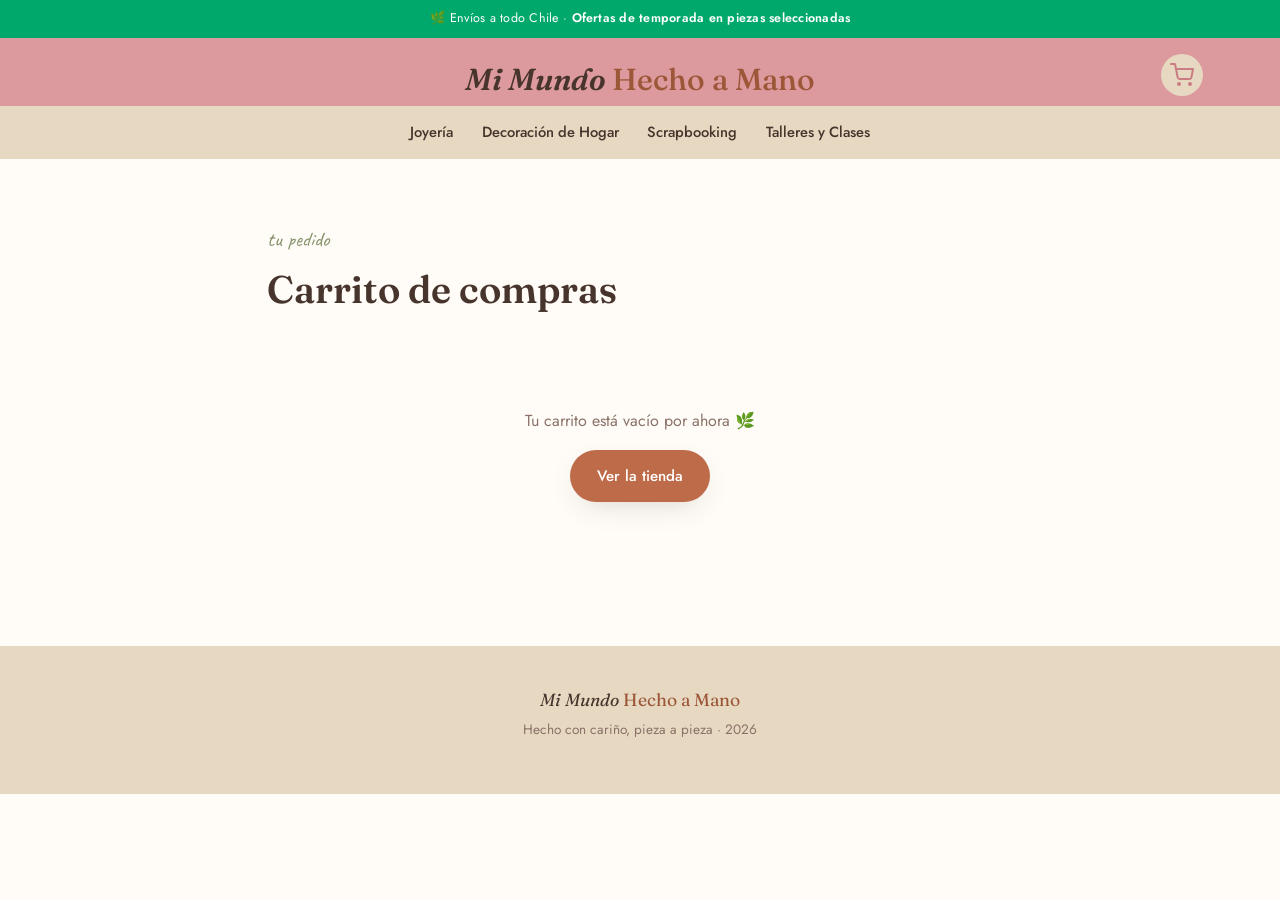
==== mimundo-web/carrito.html @ acd729af "primer commit primer commit que contiene la estructura creada para la pagina web, esta representa un" ====
<!DOCTYPE html>
<html lang="es">
<head>
<meta charset="UTF-8">
<meta name="viewport" content="width=device-width, initial-scale=1.0">
<title>Tu carrito — Mi Mundo Hecho a Mano</title>

<link rel="preconnect" href="https://fonts.googleapis.com">
<link rel="preconnect" href="https://fonts.gstatic.com" crossorigin>
<link href="https://fonts.googleapis.com/css2?family=Fraunces:ital,opsz,wght@0,9..144,400;0,9..144,500;0,9..144,600;1,9..144,500;1,9..144,600&family=Jost:wght@300;400;500;600&family=Caveat:wght@500;700&display=swap" rel="stylesheet">
<link rel="stylesheet" href="css/style.css">
<script src="js/analytics.js"></script>
</head>
<body>

<div class="promo-bar">🌿 Envíos a todo Chile · <strong>Ofertas de temporada en piezas seleccionadas</strong></div>

<header class="site-header">
  <div class="header-inner">
    <a href="index.html" class="logo">Mi Mundo <span>Hecho a Mano</span></a>
    <button class="nav-toggle" id="navToggle" aria-label="Abrir menú" aria-expanded="false">
      <span></span><span></span><span></span>
    </button>
    <nav class="main-nav" id="mainNav"></nav>
  </div>
</header>

<main class="cart-page">
  <div class="section-head">
    <span class="tag-label">tu pedido</span>
    <h2>Carrito de compras</h2>
  </div>

  <div id="cartEmpty" class="cart-empty" style="display:none">
    <p>Tu carrito está vacío por ahora 🌿</p>
    <a href="index.html#tienda" class="btn btn-primary">Ver la tienda</a>
  </div>

  <div id="cartWrap" class="cart-list"></div>

  <div id="cartSummary" class="cart-summary" style="display:none">
    <div class="cart-total-row">
      <span>Total</span>
      <span id="cartTotal" class="cart-total-amount">$0</span>
    </div>
    <div class="cart-summary-actions">
      <button type="button" id="btnVaciar" class="btn btn-ghost">Vaciar carrito</button>
      <button type="button" id="btnPagar" class="btn btn-primary">Pagar con Mercado Pago</button>
    </div>
    <p class="cart-note">Pagas todos los productos juntos, de forma segura, en Mercado Pago.</p>
  </div>
</main>

<footer class="site-footer">
  <p class="footer-logo">Mi Mundo <span>Hecho a Mano</span></p>
  <p>Hecho con cariño, pieza a pieza · <span data-footer-year></span></p>
</footer>

<div class="toast" id="toast"></div>

<script src="js/data-core.js"></script>
<!-- SECCIONES: si agregas una sección nueva, agrega aquí su línea (ver LEEME.md) -->
<script src="js/secciones/joyeria.js"></script>
<script src="js/secciones/decoracion-hogar.js"></script>
<script src="js/secciones/scrapbooking.js"></script>
<script src="js/secciones/talleres.js"></script>
<!-- fin secciones -->
<script src="js/cart.js"></script>
<script src="js/ui.js"></script>
<script src="js/carrito.js"></script>
</body>
</html>
---- mimundo-web/css/style.css ----
/* =========================================================
   MI MUNDO HECHO A MANO — hoja de estilos
   Concepto: "mesa de manualidades" — washi tape, polaroids
   y puntadas de hilo como firma visual de la marca.
   ========================================================= */

:root{
  /* paleta */
  --bg:            #FAF3EC;
  --bg-alt:        #F1E4D8;
  --kraft:         #E7D8C2;
  --card:          #FFFCF8;
  --text:          #47342C;
  --text-soft:     #8A7267;
  --clay:          #BD6B48;
  --clay-dark:     #9C5738;
  --rose:          #DD9A9E;
  --rose-dark:     #C97C82;
  --sage:          #85916A;
  --gold:          #C9A227;
  --jade:          #00A86B ;

  /* tipografia */
  --f-display: 'Fraunces', serif;
  --f-body:    'Jost', sans-serif;
  --f-accent:  'Caveat', cursive;

  --radius: 10px;
  --shadow: 0 10px 30px -12px rgba(71,52,44,.25);
}

*,*::before,*::after{ box-sizing:border-box; }
html{ 
  scroll-behavior:smooth;
  overflow-x: hidden;
  scrollbar-color: var(--sage) var(--kraft);
}
body{
  margin:0;
  background:var(--card);
  color:var(--text);
  font-family:var(--f-body);
  font-size:16px;
  line-height:1.6;
  -webkit-font-smoothing:antialiased;
}
h1,h2,h3{ font-family:var(--f-display); font-weight:600; margin:0 0 .4em; color:var(--text); }
p{ margin:0 0 1em; color:var(--text-soft); }
a{ color:inherit; text-decoration:none; }
img{ max-width:100%; display:block; }
section{ padding:5rem 6vw; }
@media (max-width:640px){ section{ padding:3.5rem 6vw; } }

/* ---------- botones ---------- */
.btn{
  display:inline-flex; align-items:center; justify-content:center;
  padding:.85em 1.7em;
  border-radius:999px;
  font-family:var(--f-body); font-weight:500; font-size:.95rem;
  border:1.5px solid transparent;
  cursor:pointer;
  transition:transform .15s ease, box-shadow .15s ease, background .2s ease;
}
.btn:hover{ transform:translateY(-2px); }
.btn-primary{ background:var(--clay); color:#fff; box-shadow:var(--shadow); }
.btn-primary:hover{ background:var(--clay-dark); }
.btn-outline{ border-color:var(--clay); color:var(--clay-dark); background:transparent; }
.btn-outline:hover{ background:var(--clay); color:#fff; }
.btn-small{ padding:.55em 1.2em; font-size:.85rem; }
.btn-ghost{ color:var(--text-soft); text-decoration:underline; font-size:.85rem; padding:.4em 0; }

/* ---------- barra de promoción ---------- */
.promo-bar{
  background:var(--jade); color:#fff; text-align:center;
  font-size:.78rem; letter-spacing:.02em; padding:.55rem 1rem;
}
.promo-bar strong{ font-weight:600; }

/* ---------- header / nav (barra semioculta: fina, se expande por sección) ---------- */
.site-header{
  position:sticky; top:0; z-index:50;
  background:var(--rose); backdrop-filter:blur(6px);
}
.site-header{ top:0px; }
.site-header{
  transition: transform .3s ease;
}
.site-header.nav-hidden{
  transform: translateY(-100%);
}
@media (max-width:640px){ .site-header{ top:0px; } }
.header-inner{
  display:flex; flex-direction:column; align-items:center; gap:.15rem;
  padding:1.1rem 6vw .0rem; position:relative;
  max-width:1300px; margin:0 auto;
}
.logo{ font-family:var(--f-display); font-size:1.9rem; font-weight:600; font-style:italic; }
.logo span{ color:var(--clay-dark); font-style:normal; font-weight:500; }
.main-nav{ display:flex; gap:.4rem; align-items:center; justify-content:center; flex-wrap:wrap; 
  background: var(--kraft) ;
  width:100vw;
  position:center;
  left:50%;
  right:50%;
  margin-left:-50vw;
  margin-right:-50vw;}
.nav-item{ position:relative; }
.nav-link-row{ display:flex; align-items:center; }
.nav-link{
  display:inline-block; font-size:.92rem; font-weight:500; color:var(--text);
  padding:.9rem .7rem; position:relative;
}
.nav-link::after{
  content:""; position:absolute; left:.7rem; right:.7rem; bottom:.6rem; height:2px;
  background:var(--clay); transform:scaleX(0); transform-origin:left; transition:transform .2s ease;
}
.nav-item:hover .nav-link::after,
.nav-item.open .nav-link::after{ transform:scaleX(1); }

.nav-caret{
  display:none; background:none; border:none; color:var(--text-soft); font-size:.8rem;
  cursor:pointer; padding:.3rem .5rem;
}

/* mega panel: semioculto — solo aparece al pasar el mouse por su sección */
.mega-panel{
  display:none; position:absolute; top:100%; left:50%; transform:translateX(-50%);
  min-width:420px; background:var(--card); border-radius:12px; box-shadow:var(--shadow);
  border:1.5px solid var(--kraft); padding:1.3rem 1.5rem; gap:1.5rem;
  align-items:flex-start; z-index:60;
}
.nav-item:hover .mega-panel,
.nav-item:focus-within .mega-panel,
.nav-item.open .mega-panel{ display:flex; }

.mega-cols{ display:flex; gap:2rem; flex:1; }
.mega-col{ display:flex; flex-direction:column; gap:.35rem; min-width:120px; }
.mega-col-title{
  font-family:var(--f-accent); font-size:1.05rem; color:var(--sage); margin-bottom:.15rem;
}
.mega-col a{ font-size:.86rem; color:var(--text); padding:.15rem 0; }
.mega-col a:hover{ color:var(--clay-dark); }
.mega-ver-todo{
  display:block; font-weight:600; font-size:.85rem; color:var(--clay-dark);
  margin-bottom:.9rem; width:100%;
}
.mega-photo{
  width:110px; height:110px; border-radius:8px; background-size:cover; background-position:center;
  flex-shrink:0; display:none;
}
@media (min-width:1100px){ .mega-photo{ display:block; } }

@media (max-width:840px){
  .mega-panel{
    position:static; transform:none; display:none; box-shadow:none; border:none;
    border-top:1px dashed var(--kraft); border-radius:0; margin-top:.3rem; padding:.8rem 0 .8rem 1rem;
    flex-direction:column; width:100%;
  }
  .nav-item.open .mega-panel{ display:flex; }
  .nav-item:hover .mega-panel{ display:none; } /* en celular solo se abre con el tap, no con hover */
  .nav-item.open:hover .mega-panel{ display:flex; }
  .mega-cols{ flex-direction:column; gap:.8rem; }
  .mega-photo{ display:none; }
  .nav-caret{ display:block; }
  .nav-link-row{ justify-content:space-between; }
}
.nav-cart{
  position:absolute; right:6vw; top:1rem;
  display:inline-flex; align-items:center; justify-content:center;
  width:42px; height:42px; border-radius:50%;
  background:var(--kraft) ; color:var(--rose-dark);
}
.nav-cart:hover{ background:var(--clay-dark); }
.nav-cart svg{ width:24px; height:24px; display:block; }

.cart-badge{
  display:none; align-items:center; justify-content:center;
  min-width:19px; height:19px; padding:0 5px;
  background:var(--sage); color:#491dc1; font-size:.72rem; font-weight:600;
  border-radius:999px; line-height:1;
  position:absolute; top:-4px; right:-4px;
}

.nav-toggle{
  display:none; flex-direction:column; gap:5px; background:none; border:none; cursor:pointer; padding:6px;
  position:absolute; top:1.1rem; right:6vw;
}
.nav-toggle span{ width:24px; height:2px; background:var(--text); border-radius:2px; }

@media (max-width:840px){
  .nav-toggle{ display:flex; }
  .main-nav{
    position:absolute; top:100%; left:0; right:0;
    background:var(--bg); flex-direction:column; gap:0;
    max-height:0; overflow:hidden; transition:max-height .3s ease;
    border-bottom:2px dashed var(--rose);
  }
  .main-nav.open{ max-height:320px; }
  .main-nav a{ padding:1rem 6vw; border-top:1px solid var(--kraft); }
}

/* ---------- hero: mesa de manualidades ---------- */
.hero{
  display:grid; grid-template-columns:1fr 1.1fr; gap:3rem;
  align-items:center; max-width:1300px; margin:0 auto;
  padding-top:4rem; padding-bottom:4rem;
}
@media (max-width:900px){
  .hero{ grid-template-columns:1fr; }
  .hero-board{ order:2; height:340px !important; }
}
.hero-board{
  position:relative; height:460px;
  background:
    radial-gradient(circle at 20% 20%, rgba(221,154,158,.25), transparent 55%),
    var(--kraft);
  border-radius:18px;
  box-shadow:inset 0 0 0 10px var(--bg);
}
.polaroid{
  position:absolute; background:#fff; padding:10px 10px 26px;
  box-shadow:var(--shadow); border-radius:3px; width:150px;
}
.polaroid span{
  display:block; text-align:center; font-family:var(--f-accent);
  font-size:1.1rem; margin-top:8px; color:var(--text);
}
.ph-img{ width:100%; aspect-ratio:1/1; border-radius:2px; }
.ph-1{ background:linear-gradient(135deg,#E8B7A6,#C97C82); }
.ph-2{ background:linear-gradient(135deg,#B7C79B,#85916A); }
.ph-3{ background:linear-gradient(135deg,#E9D2A0,#C9A227); }

.p1{ top:8%;  left:8%;  transform:rotate(-7deg); z-index:2; }
.p2{ top:18%; left:42%; transform:rotate(5deg);  z-index:3; }
.p3{ top:52%; left:20%; transform:rotate(-3deg); z-index:1; }

.washi{ position:absolute; opacity:.9; border-radius:2px; }
.w1{ width:70px; height:22px; background:repeating-linear-gradient(45deg,var(--rose),var(--rose) 6px,#fff 6px,#fff 12px); top:4%; left:14%; transform:rotate(-40deg); }
.w2{ width:70px; height:22px; background:repeating-linear-gradient(45deg,var(--sage),var(--sage) 6px,#fff 6px,#fff 12px); top:14%; left:48%; transform:rotate(35deg); }
.w3{ width:70px; height:22px; background:repeating-linear-gradient(45deg,var(--gold),var(--gold) 6px,#fff 6px,#fff 12px); top:48%; left:26%; transform:rotate(-30deg); }

.hero-copy .eyebrow-script{ font-family:var(--f-accent); font-size:1.6rem; color:var(--rose-dark); margin-bottom:-.4rem; }
.hero-copy h1{ font-size:clamp(2.4rem,5vw,3.6rem); line-height:1.05; }
.hero-sub{ max-width:46ch; }
.hero-actions{ display:flex; gap:1rem; flex-wrap:wrap; margin-top:1.5rem; }

/* ---------- tabs de categorías (bajo el hero) ---------- */
.tabs-categorias{
  display:flex; gap:.7rem; flex-wrap:wrap; justify-content:center;
  max-width:1300px; margin:0 auto; padding:0 6vw 2rem;
}
.tab-pill{
  padding:.55em 1.4em; border-radius:999px; border:1.5px solid var(--clay);
  color:var(--clay-dark); font-size:.9rem; font-weight:500; background:#fff;
  transition:background .2s ease, color .2s ease;
}
.tab-pill:hover{ background:var(--clay); color:#fff; }

/* ---------- carrusel más vendidos ---------- */
.carousel-section{ max-width:1300px; margin:0 auto; }
.carousel-head{
  display:flex; align-items:flex-end; justify-content:space-between; gap:1rem;
  margin-bottom:1.5rem; flex-wrap:wrap;
}
.carousel-arrows{ display:flex; gap:.5rem; }
.carousel-arrow{
  width:38px; height:38px; border-radius:50%; border:1.5px solid var(--kraft);
  background:#fff; cursor:pointer; font-size:1rem; color:var(--text);
}
.carousel-arrow:hover{ border-color:var(--clay); color:var(--clay-dark); }
.carousel-track{
  display:flex; gap:1.4rem; overflow-x:auto; scroll-snap-type:x mandatory;
  padding-bottom:.5rem; scrollbar-width:thin;
  cursor:grab; user-select:none;
}
.carousel-track.arrastrando{
  cursor:grabbing; scroll-snap-type:none;
}
.carousel-track.arrastrando .card{ pointer-events:none; }
.carousel-track .card{ min-width:230px; max-width:230px; scroll-snap-align:start; }
.carousel-track::-webkit-scrollbar{ height:6px; }
.carousel-track::-webkit-scrollbar-thumb{ background:var(--kraft); border-radius:4px; }

/* ---------- bloques de sección (foto lateral, alterna) ---------- */
.feature-blocks{ max-width:1300px; margin:0 auto; display:flex; flex-direction:column; gap:3.5rem; }
.feature-block{
  display:flex; align-items:center; gap:2.8rem; flex-wrap:wrap; scroll-margin-top:160px;
}
.feature-block.reverse{ flex-direction:row-reverse; }
.feature-photo{
  flex:1 1 360px; aspect-ratio:4/3; border-radius:16px; background-size:cover; background-position:center;
  box-shadow:var(--shadow); position:relative;
}
.feature-photo::before{
  content:""; position:absolute; top:-10px; left:26px; width:70px; height:24px;
  background:repeating-linear-gradient(45deg,var(--gold),var(--gold) 6px,#fff 6px,#fff 12px);
  transform:rotate(-4deg); border-radius:2px; box-shadow:0 2px 4px rgba(0,0,0,.1);
}
.feature-copy{ flex:1 1 320px; }
.feature-copy h2{ font-size:clamp(1.7rem,3vw,2.3rem); }
.feature-copy p{ max-width:46ch; }

/* ---------- precio con descuento ---------- */
.price-row{ display:flex; align-items:baseline; gap:.5rem; flex-wrap:wrap; margin:.2rem 0; }
.card-price-old{ font-size:.9rem; color:var(--text-soft); text-decoration:line-through; }
.badge-descuento{
  background:var(--sage); color:#fff; font-size:.72rem; font-weight:600;
  padding:.15em .5em; border-radius:999px;
}
.ribbon-oferta{
  position:absolute; top:12px; right:-6px; z-index:2;
  background:var(--clay-dark); color:#fff; font-size:.72rem; font-weight:600;
  padding:.3em .8em .3em .6em; border-radius:4px 0 0 4px;
}

/* ---------- stitch divider (firma visual) ---------- */
.stitch-divider{
  height:2px; max-width:1300px; margin:0 auto;
  background-image: linear-gradient(90deg, var(--rose-dark) 55%, transparent 45%);
  background-size: 16px 2px;
  opacity:.55;
}



/* ---------- no encontrado ---------- */
.not-found{ max-width:600px; margin:5rem auto; text-align:center; }

/* ---------- layout con filtros ---------- */
.filtros-toggle-movil{ display:none; margin-bottom:1.2rem; }
.categoria-layout{
  display:grid; grid-template-columns:240px 1fr; gap:2.2rem; align-items:start;
}
.resultados-count{ font-size:.85rem; color:var(--text-soft); margin-bottom:1rem; }
.sin-resultados{ text-align:center; padding:2.5rem 0; color:var(--text-soft); }

.filtros-panel{
  background:var(--card); border:1.5px dashed var(--rose);
  border-radius:var(--radius); padding:1.3rem 1.4rem;
  position:sticky; top:130px;
}
.filtros-header{
  display:flex; align-items:center; justify-content:space-between; margin-bottom:.6rem;
}
.filtros-header h3{ font-size:1.05rem; margin:0; }
.filtros-cerrar{ display:none; background:none; border:none; font-size:1.1rem; cursor:pointer; color:var(--text-soft); }

.filtro-grupo{ border:none; padding:0; margin:0 0 1.2rem; }
.filtro-grupo legend{
  font-family:var(--f-accent); font-size:1.15rem; color:var(--sage); padding:0; margin-bottom:.3rem;
}
.filtro-opcion{
  display:flex; align-items:center; gap:.5rem; font-size:.88rem; padding:.25rem 0; cursor:pointer;
}
.filtro-opcion input{ accent-color:var(--clay); width:16px; height:16px; cursor:pointer; }

.filtro-precio-inputs{ display:flex; gap:.6rem; }
.filtro-precio-inputs label{
  flex:1; display:flex; flex-direction:column; gap:.25rem; font-size:.78rem; color:var(--text-soft);
}
.filtro-precio-inputs input{
  border:1.5px solid var(--kraft); border-radius:6px; padding:.4rem .5rem; font-family:var(--f-body); font-size:.85rem;
  width:100%;
}

.filtros-acciones{ display:flex; gap:.6rem; margin-top:.8rem; }
.filtros-acciones .btn{ flex:1; }

@media (max-width:900px){
  .filtros-toggle-movil{ display:inline-flex; }
  .categoria-layout{ grid-template-columns:1fr; }
  .filtros-panel{
    position:fixed; top:0; right:0; height:100vh; width:min(320px,85vw);
    transform:translateX(100%); transition:transform .25s ease;
    z-index:80; overflow-y:auto; border-radius:0; border:none;
    box-shadow:-10px 0 30px rgba(0,0,0,.15);
  }
  .filtros-panel.open{ transform:translateX(0); }
  .filtros-cerrar{ display:block; }
}

/* ---------- secciones tienda ---------- */
.shop-section{ max-width:1300px; margin:0 auto; }
.shop-section.alt{ background:var(--bg-alt); border-radius:24px; }
.section-head{ max-width:640px; margin-bottom:2.5rem; }
.tag-label{
  display:inline-block; font-family:var(--f-accent); font-size:1.3rem;
  color:var(--sage); margin-bottom:.2rem;
}
.section-head h2{ font-size:clamp(1.8rem,3vw,2.4rem); }

.product-grid{
  display:grid; grid-template-columns:repeat(auto-fill,minmax(240px,1fr));
  gap:1.8rem;
}

/* ---------- tarjeta producto (con washi tape, firma visual) ---------- */
.card{
  position:relative; background:var(--card); border-radius:var(--radius);
  box-shadow:var(--shadow);
  display:flex; flex-direction:column;
  transition:transform .2s ease;
}
.card:hover{ transform:translateY(-4px); }
.card-tape{
  position:absolute; top:-10px; left:28px; width:64px; height:22px; z-index:2;
  background:repeating-linear-gradient(45deg,var(--rose),var(--rose) 6px,#fff 6px,#fff 12px);
  opacity:.9; transform:rotate(-4deg); border-radius:2px;
  box-shadow:0 2px 4px rgba(0,0,0,.1);
}
.card-photo{
  aspect-ratio:1/1; width:100%;
  background-size:cover; background-position:center;
  border-radius:var(--radius) var(--radius) 0 0; overflow:hidden;
}
.card-body{ padding:1.1rem 1.2rem 1.3rem; display:flex; flex-direction:column; gap:.5rem; flex:1; }
.card-body h3{ font-size:1.15rem; margin-bottom:0; }
.card-desc{ font-size:.9rem; margin-bottom:.3rem; flex:1; }
.card-price{ font-family:var(--f-accent); font-size:1.5rem; color:var(--clay-dark); }
.card-actions{ display:flex; gap:.6rem; flex-wrap:wrap; margin-top:.3rem; }

/* clases: tarjeta un poco más ancha con detalles de modalidad */
.classes-grid{ grid-template-columns:repeat(auto-fill,minmax(280px,1fr)); }
.class-meta{ display:flex; gap:.5rem; flex-wrap:wrap; font-size:.78rem; margin-bottom:.2rem; }
.pill{
  background:var(--bg-alt); color:var(--text-soft); padding:.25em .7em; border-radius:999px;
  border:1px solid var(--kraft);
}

/* ---------- contacto ---------- */
.contact-section{
  text-align:center; max-width:700px; margin:0 auto;
}
.contact-actions{ display:flex; gap:1rem; justify-content:center; flex-wrap:wrap; margin-top:1.5rem; }

/* ---------- carrito ---------- */
.cart-page{ max-width:900px; margin:0 auto; padding:4rem 6vw; }
.cart-empty{ text-align:center; padding:3rem 0; }
.cart-list{ display:flex; flex-direction:column; gap:1rem; margin-bottom:2rem; }
.cart-row{
  display:grid; grid-template-columns:72px 1fr auto auto auto;
  align-items:center; gap:1rem;
  background:var(--card); border-radius:var(--radius); box-shadow:var(--shadow);
  padding:.9rem 1.1rem;
}
.cart-row-photo{
  width:72px; height:72px; border-radius:8px; background-size:cover; background-position:center;
}
.cart-row-info{ min-width:0; }
.cart-row-cat{ font-size:.75rem; color:var(--sage); text-transform:uppercase; letter-spacing:.04em; }
.cart-row-info h3{ font-size:1rem; margin:.15rem 0; }
.cart-row-price{ font-size:.85rem; color:var(--text-soft); }
.qty-stepper{ display:flex; align-items:center; gap:.5rem; }
.qty-btn{
  width:28px; height:28px; border-radius:50%; border:1.5px solid var(--kraft);
  background:#fff; font-size:1rem; cursor:pointer; line-height:1;
}
.qty-btn:hover{ border-color:var(--clay); }
.qty-value{ min-width:1.4em; text-align:center; font-weight:500; }
.cart-row-subtotal{ font-family:var(--f-accent); font-size:1.3rem; color:var(--clay-dark); min-width:70px; text-align:right; }
.cart-row-remove{
  background:none; border:none; color:var(--text-soft); cursor:pointer; font-size:1rem;
  padding:.3rem;
}
.cart-row-remove:hover{ color:var(--clay-dark); }

.cart-summary{
  background:var(--bg-alt); border-radius:var(--radius); padding:1.5rem 1.7rem;
}
.cart-total-row{
  display:flex; justify-content:space-between; align-items:baseline;
  font-family:var(--f-display); font-size:1.3rem; margin-bottom:1.1rem;
}
.cart-total-amount{ font-size:1.9rem; color:var(--clay-dark); }
.cart-summary-actions{ display:flex; gap:1rem; flex-wrap:wrap; justify-content:flex-end; }
.cart-note{ font-size:.8rem; text-align:right; margin:.8rem 0 0; }

@media (max-width:640px){
  .cart-row{ grid-template-columns:56px 1fr; grid-template-areas:"photo info" "qty qty" "sub remove"; row-gap:.6rem; }
  .cart-row-photo{ grid-area:photo; width:56px; height:56px; }
  .cart-row-info{ grid-area:info; }
  .qty-stepper{ grid-area:qty; justify-content:flex-start; }
  .cart-row-subtotal{ grid-area:sub; text-align:left; }
  .cart-row-remove{ grid-area:remove; justify-self:end; }
  .cart-summary-actions{ justify-content:stretch; }
  .cart-summary-actions .btn{ flex:1; }
}

/* ---------- páginas de resultado de pago ---------- */
.result-page{
  max-width:560px; margin:5rem auto; text-align:center; padding:0 6vw;
}
.result-emoji{ font-size:3rem; display:block; margin-bottom:.5rem; }

/* ---------- footer ---------- */
.site-footer{
  background:var(--kraft); text-align:center; padding:2.5rem 6vw;
  font-size:.85rem; color:var(--text-soft);
}
.footer-logo{ font-family:var(--f-display); font-style:italic; font-size:1.1rem; color:var(--text); margin-bottom:.3rem; }
.footer-logo span{ font-style:normal; color:var(--clay-dark); }

/* ---------- toast (confirmación) ---------- */
.toast{
  position:fixed; bottom:24px; left:50%; transform:translate(-50%,20px);
  background:var(--text); color:#fff; padding:.8em 1.4em; border-radius:999px;
  font-size:.9rem; opacity:0; pointer-events:none; transition:all .25s ease;
  box-shadow:var(--shadow); z-index:100;
}
.toast.show{ opacity:1; transform:translate(-50%,0); }

/* ---------- reveal on scroll ---------- */
.reveal{ opacity:0; transform:translateY(16px); transition:opacity .6s ease, transform .6s ease; }
.reveal.in{ opacity:1; transform:translateY(0); }
@media (prefers-reduced-motion: reduce){
  .reveal{ opacity:1; transform:none; transition:none; }
  html{ scroll-behavior:auto; }
}

/* ---------- accesibilidad ---------- */
a:focus-visible, button:focus-visible{
  outline:3px solid var(--sage); outline-offset:2px;
}
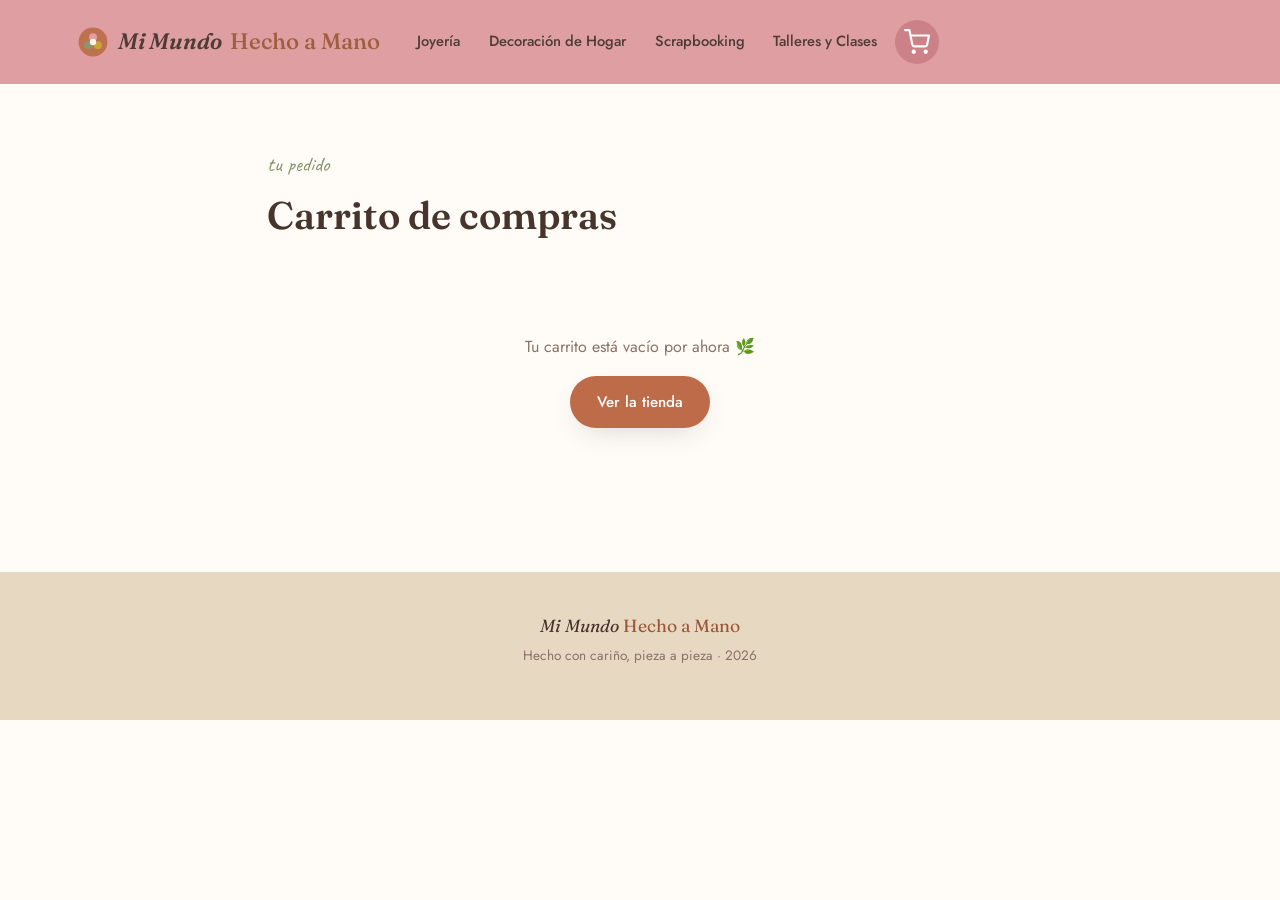
==== commit 8d72acb9: "Refactor header to include cart and toggle button" ====
--- a/mimundo-web/carrito.html
+++ b/mimundo-web/carrito.html
@@ -13,15 +13,16 @@
 </head>
 <body>
 
-<div class="promo-bar">🌿 Envíos a todo Chile · <strong>Ofertas de temporada en piezas seleccionadas</strong></div>
-
 <header class="site-header">
   <div class="header-inner">
     <a href="index.html" class="logo">Mi Mundo <span>Hecho a Mano</span></a>
-    <button class="nav-toggle" id="navToggle" aria-label="Abrir menú" aria-expanded="false">
-      <span></span><span></span><span></span>
-    </button>
     <nav class="main-nav" id="mainNav"></nav>
+    <div class="header-actions">
+      <div id="navCartSlot"></div>
+      <button class="nav-toggle" id="navToggle" aria-label="Abrir menú" aria-expanded="false">
+        <span></span><span></span><span></span>
+      </button>
+    </div>
   </div>
 </header>
 
--- a/mimundo-web/css/style.css
+++ b/mimundo-web/css/style.css
@@ -72,38 +72,56 @@
 /* ---------- barra de promoción ---------- */
 .promo-bar{
   background:var(--jade); color:#fff; text-align:center;
-  font-size:.78rem; letter-spacing:.02em; padding:.55rem 1rem;
+  font-size:.78rem; letter-spacing:.02em; padding:.55rem 2.4rem;
+  position:relative;
 }
 .promo-bar strong{ font-weight:600; }
+.promo-close{
+  position:absolute; right:.8rem; top:50%; transform:translateY(-50%);
+  background:none; border:none; color:#fff; font-size:.95rem; line-height:1;
+  cursor:pointer; padding:.3rem; opacity:.85;
+}
+.promo-close:hover{ opacity:1; }
 
 /* ---------- header / nav (barra semioculta: fina, se expande por sección) ---------- */
 .site-header{
   position:sticky; top:0; z-index:50;
   background:var(--rose); backdrop-filter:blur(6px);
+  opacity: .96;
 }
 .site-header{ top:0px; }
 .site-header{
   transition: transform .3s ease;
+  
+}
+body.pagina-producto .site-header{
+  position:static;
+  transition:none;
 }
 .site-header.nav-hidden{
   transform: translateY(-100%);
 }
 @media (max-width:640px){ .site-header{ top:0px; } }
 .header-inner{
-  display:flex; flex-direction:column; align-items:center; gap:.15rem;
-  padding:1.1rem 6vw .0rem; position:relative;
+  display:flex; align-items:center; gap:1.6rem;
+  padding:1rem 6vw; position:relative;
   max-width:1300px; margin:0 auto;
 }
-.logo{ font-family:var(--f-display); font-size:1.9rem; font-weight:600; font-style:italic; }
+.logo{
+  display:flex; align-items:center; gap:.55rem; flex-shrink:0;
+  font-family:var(--f-display); font-size:1.4rem; font-weight:600; font-style:italic;
+}
+.logo::before{
+  content:"";
+  width:32px; height:32px; flex-shrink:0;
+  background-image:url("data:image/svg+xml,%3Csvg xmlns='http://www.w3.org/2000/svg' viewBox='0 0 40 40'%3E%3Ccircle cx='20' cy='20' r='18' fill='%23BD6B48'/%3E%3Ccircle cx='20' cy='14' r='5' fill='%23DD9A9E'/%3E%3Ccircle cx='14' cy='24' r='5' fill='%2385916A'/%3E%3Ccircle cx='26' cy='24' r='5' fill='%23C9A227'/%3E%3Ccircle cx='20' cy='20' r='4' fill='%23FAF3EC'/%3E%3C/svg%3E");
+  background-size:contain; background-repeat:no-repeat;
+}
 .logo span{ color:var(--clay-dark); font-style:normal; font-weight:500; }
-.main-nav{ display:flex; gap:.4rem; align-items:center; justify-content:center; flex-wrap:wrap; 
-  background: var(--kraft) ;
-  width:100vw;
-  position:center;
-  left:50%;
-  right:50%;
-  margin-left:-50vw;
-  margin-right:-50vw;}
+.main-nav{
+  display:flex; gap:.4rem; align-items:center; justify-content:flex-start; flex-wrap:wrap;
+  flex:1;
+}
 .nav-item{ position:relative; }
 .nav-link-row{ display:flex; align-items:center; }
 .nav-link{
@@ -149,6 +167,30 @@
   flex-shrink:0; display:none;
 }
 @media (min-width:1100px){ .mega-photo{ display:block; } }
+
+.header-actions{ display:flex; align-items:center; gap:.7rem; margin-left:auto; flex-shrink:0; }
+
+.nav-cart{
+  position:relative;
+  display:inline-flex; align-items:center; justify-content:center;
+  width:44px; height:44px; border-radius:50%;
+  background:var(--rose-dark); color:#fff;
+}
+.nav-cart:hover{ background:var(--clay-dark); }
+.nav-cart svg{ width:26px; height:26px; display:block; }
+
+.cart-badge{
+  display:none; align-items:center; justify-content:center;
+  min-width:19px; height:19px; padding:0 5px;
+  background:var(--sage); color:#fff; font-size:.72rem; font-weight:600;
+  border-radius:999px; line-height:1;
+  position:absolute; top:-4px; right:-4px;
+}
+
+.nav-toggle{
+  display:none; flex-direction:column; gap:5px; background:none; border:none; cursor:pointer; padding:6px;
+}
+.nav-toggle span{ width:24px; height:2px; background:var(--text); border-radius:2px; }
 
 @media (max-width:840px){
   .mega-panel{
@@ -163,34 +205,11 @@
   .mega-photo{ display:none; }
   .nav-caret{ display:block; }
   .nav-link-row{ justify-content:space-between; }
-}
-.nav-cart{
-  position:absolute; right:6vw; top:1rem;
-  display:inline-flex; align-items:center; justify-content:center;
-  width:42px; height:42px; border-radius:50%;
-  background:var(--kraft) ; color:var(--rose-dark);
-}
-.nav-cart:hover{ background:var(--clay-dark); }
-.nav-cart svg{ width:24px; height:24px; display:block; }
-
-.cart-badge{
-  display:none; align-items:center; justify-content:center;
-  min-width:19px; height:19px; padding:0 5px;
-  background:var(--sage); color:#491dc1; font-size:.72rem; font-weight:600;
-  border-radius:999px; line-height:1;
-  position:absolute; top:-4px; right:-4px;
-}
-
-.nav-toggle{
-  display:none; flex-direction:column; gap:5px; background:none; border:none; cursor:pointer; padding:6px;
-  position:absolute; top:1.1rem; right:6vw;
-}
-.nav-toggle span{ width:24px; height:2px; background:var(--text); border-radius:2px; }
-
-@media (max-width:840px){
+
   .nav-toggle{ display:flex; }
   .main-nav{
     position:absolute; top:100%; left:0; right:0;
+    width:100%; margin-left:0; margin-right:0; flex:none;
     background:var(--bg); flex-direction:column; gap:0;
     max-height:0; overflow:hidden; transition:max-height .3s ease;
     border-bottom:2px dashed var(--rose);
@@ -244,17 +263,7 @@
 .hero-sub{ max-width:46ch; }
 .hero-actions{ display:flex; gap:1rem; flex-wrap:wrap; margin-top:1.5rem; }
 
-/* ---------- tabs de categorías (bajo el hero) ---------- */
-.tabs-categorias{
-  display:flex; gap:.7rem; flex-wrap:wrap; justify-content:center;
-  max-width:1300px; margin:0 auto; padding:0 6vw 2rem;
-}
-.tab-pill{
-  padding:.55em 1.4em; border-radius:999px; border:1.5px solid var(--clay);
-  color:var(--clay-dark); font-size:.9rem; font-weight:500; background:#fff;
-  transition:background .2s ease, color .2s ease;
-}
-.tab-pill:hover{ background:var(--clay); color:#fff; }
+
 
 /* ---------- carrusel más vendidos ---------- */
 .carousel-section{ max-width:1300px; margin:0 auto; }
@@ -269,7 +278,7 @@
 }
 .carousel-arrow:hover{ border-color:var(--clay); color:var(--clay-dark); }
 .carousel-track{
-  display:flex; gap:1.4rem; overflow-x:auto; scroll-snap-type:x mandatory;
+  display:flex; gap:1.4rem; overflow-x:hidden; scroll-snap-type:x mandatory;
   padding-bottom:.5rem; scrollbar-width:thin;
   cursor:grab; user-select:none;
 }
@@ -325,6 +334,36 @@
 
 /* ---------- no encontrado ---------- */
 .not-found{ max-width:600px; margin:5rem auto; text-align:center; }
+
+/* ---------- ficha de producto ---------- */
+.breadcrumb{ display:inline-block; margin-bottom:1.5rem; font-size:.85rem; color:var(--text-soft); }
+.breadcrumb:hover{ color:var(--clay-dark); }
+
+.product-page{ max-width:1100px; margin:0 auto; padding:3rem 6vw; }
+.product-layout{ display:flex; gap:3rem; flex-wrap:wrap; align-items:flex-start; }
+
+.product-gallery{ flex:1 1 380px; max-width:480px; }
+.product-photo-main{
+  aspect-ratio:1/1; width:100%; border-radius:16px; background-size:cover; background-position:center;
+  box-shadow:var(--shadow); margin-bottom:1rem;
+}
+.product-thumbs{ display:flex; gap:.6rem; flex-wrap:wrap; }
+.product-thumb{
+  width:60px; height:60px; border-radius:8px; background-size:cover; background-position:center;
+  border:2px solid transparent; cursor:pointer; padding:0;
+}
+.product-thumb.activa{ border-color:var(--clay); }
+
+.product-info{ flex:1 1 320px; }
+.product-info h1{ font-size:clamp(1.8rem,3vw,2.4rem); margin-top:.4rem; }
+.product-desc{ max-width:52ch; margin-top:1rem; }
+
+.product-buy-row{ display:flex; align-items:center; gap:1rem; margin:1.5rem 0 1rem; flex-wrap:wrap; }
+
+/* enlaces de foto/título en la tarjeta: que no se vean como link normal */
+.card-photo-link{ display:block; }
+.card-title-link{ display:block; }
+.card-title-link h3{ margin-bottom:0; }
 
 /* ---------- layout con filtros ---------- */
 .filtros-toggle-movil{ display:none; margin-bottom:1.2rem; }
